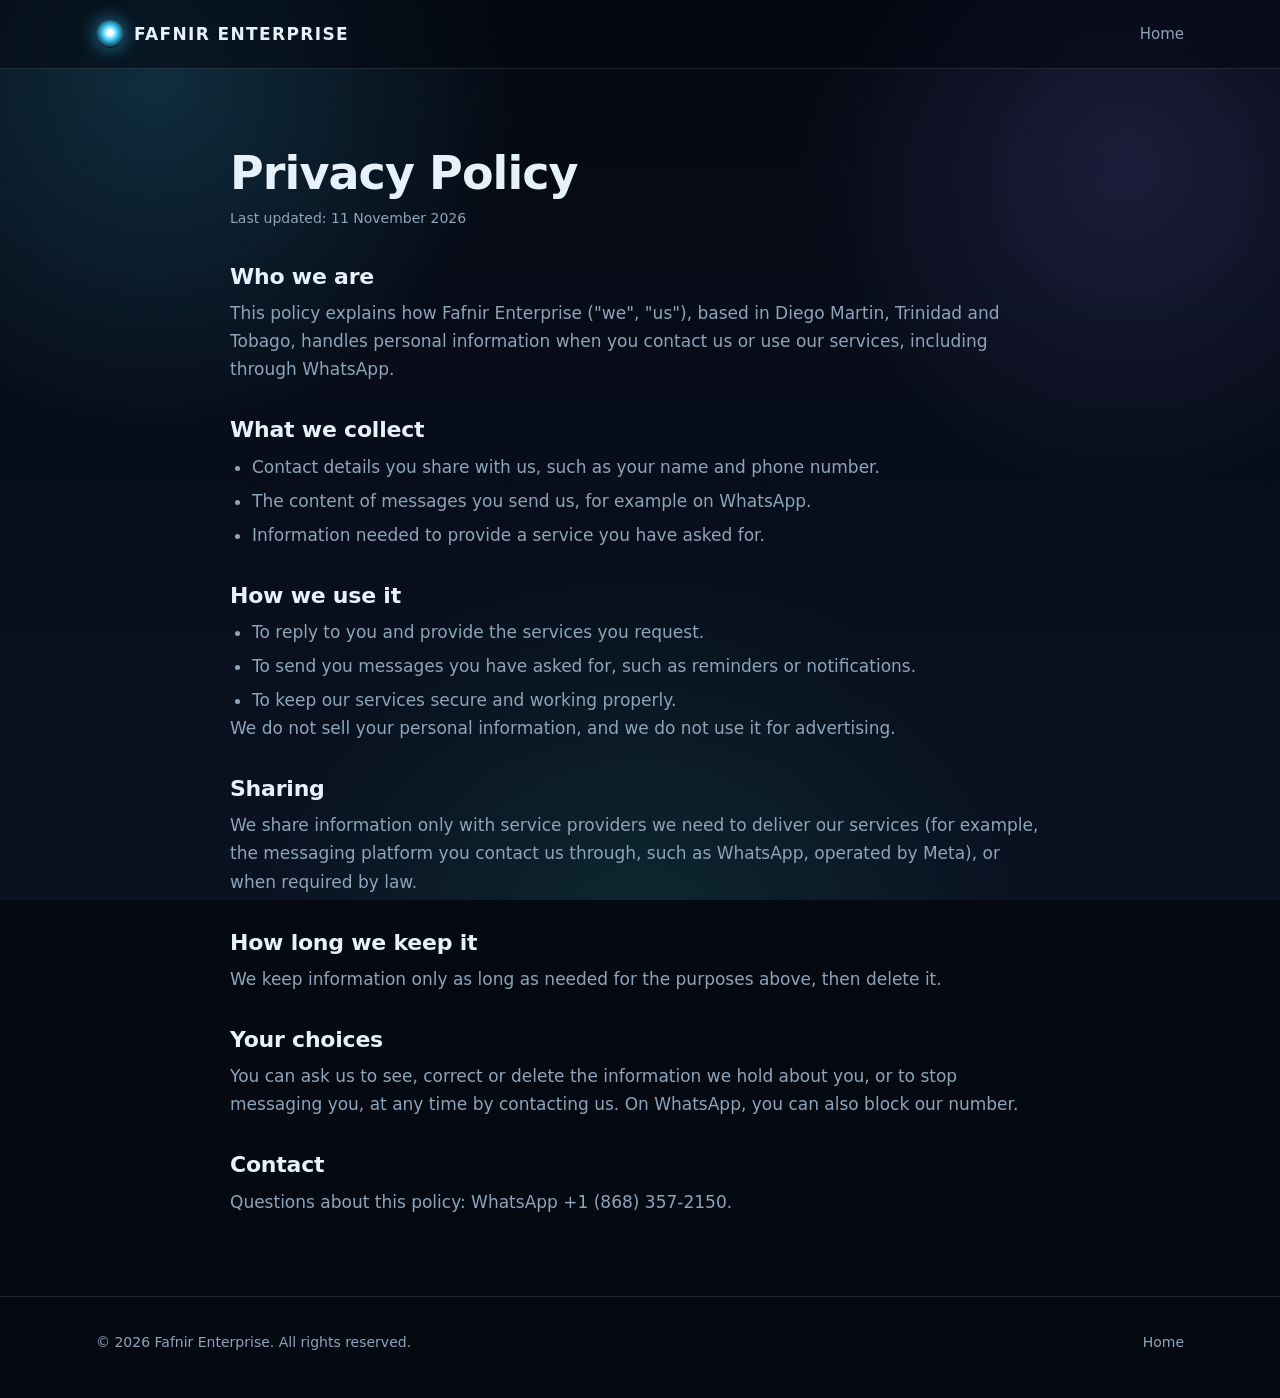
==== privacy.html @ d6846889 "Fafnir Enterprise website: home page and privacy policy Co-Authored-By: Claude Opus 5.5 <noreply@ant" ====
<!doctype html>
<html lang="en">
<head>
  <meta charset="utf-8">
  <meta name="viewport" content="width=device-width, initial-scale=1">
  <title>Privacy Policy — Fafnir Enterprise</title>
  <meta name="description" content="How Fafnir Enterprise handles personal information.">
  <link rel="stylesheet" href="styles.css">
</head>
<body>
  <div class="aurora" aria-hidden="true"></div>

  <header class="nav">
    <div class="wrap">
      <a class="brand" href="index.html"><span class="brand-mark" aria-hidden="true"></span>FAFNIR ENTERPRISE</a>
      <nav class="nav-links">
        <a class="keep" href="index.html">Home</a>
      </nav>
    </div>
  </header>

  <main class="wrap legal">
    <h1>Privacy Policy</h1>
    <p class="updated">Last updated: 11 November 2026</p>

    <h2>Who we are</h2>
    <p>This policy explains how Fafnir Enterprise ("we", "us"), based in Diego Martin, Trinidad and Tobago, handles personal information when you contact us or use our services, including through WhatsApp.</p>

    <h2>What we collect</h2>
    <ul>
      <li>Contact details you share with us, such as your name and phone number.</li>
      <li>The content of messages you send us, for example on WhatsApp.</li>
      <li>Information needed to provide a service you have asked for.</li>
    </ul>

    <h2>How we use it</h2>
    <ul>
      <li>To reply to you and provide the services you request.</li>
      <li>To send you messages you have asked for, such as reminders or notifications.</li>
      <li>To keep our services secure and working properly.</li>
    </ul>
    <p>We do not sell your personal information, and we do not use it for advertising.</p>

    <h2>Sharing</h2>
    <p>We share information only with service providers we need to deliver our services (for example, the messaging platform you contact us through, such as WhatsApp, operated by Meta), or when required by law.</p>

    <h2>How long we keep it</h2>
    <p>We keep information only as long as needed for the purposes above, then delete it.</p>

    <h2>Your choices</h2>
    <p>You can ask us to see, correct or delete the information we hold about you, or to stop messaging you, at any time by contacting us. On WhatsApp, you can also block our number.</p>

    <h2>Contact</h2>
    <p>Questions about this policy: WhatsApp <a href="https://wa.me/18683572150">+1 (868) 357-2150</a>.</p>
  </main>

  <footer>
    <div class="wrap">
      <span>© 2026 Fafnir Enterprise. All rights reserved.</span>
      <span><a href="index.html">Home</a></span>
    </div>
  </footer>
</body>
</html>
---- styles.css ----
:root {
  --bg: #050912;
  --bg-2: #0a1222;
  --text: #e6f1fa;
  --muted: #8ea4b8;
  --accent: #3fd0ff;
  --accent-2: #8b7bff;
  --glass: rgba(255, 255, 255, 0.06);
  --glass-line: rgba(255, 255, 255, 0.12);
  --radius: 20px;
  --max: 1120px;
}

* { box-sizing: border-box; margin: 0; padding: 0; }
html { scroll-behavior: smooth; }
body {
  background: var(--bg);
  color: var(--text);
  font-family: "Inter", "Segoe UI", system-ui, -apple-system, sans-serif;
  font-size: 17px;
  line-height: 1.65;
  -webkit-font-smoothing: antialiased;
  overflow-x: hidden;
}

/* soft aurora background */
.aurora {
  position: fixed; inset: 0; z-index: -1; pointer-events: none;
  background:
    radial-gradient(38rem 38rem at 12% 8%, rgba(63, 208, 255, 0.18), transparent 60%),
    radial-gradient(34rem 34rem at 88% 18%, rgba(139, 123, 255, 0.16), transparent 60%),
    radial-gradient(40rem 40rem at 50% 105%, rgba(32, 201, 151, 0.12), transparent 60%),
    linear-gradient(180deg, var(--bg) 0%, var(--bg-2) 100%);
}

a { color: inherit; text-decoration: none; }
.wrap { width: 100%; max-width: var(--max); margin: 0 auto; padding: 0 16px; }

/* navigation */
.nav {
  position: sticky; top: 0; z-index: 10;
  backdrop-filter: blur(16px); -webkit-backdrop-filter: blur(16px);
  background: rgba(5, 9, 18, 0.55);
  border-bottom: 1px solid var(--glass-line);
}
.nav .wrap { display: flex; align-items: center; justify-content: space-between; height: 68px; }
.brand { display: flex; align-items: center; gap: 10px; font-weight: 700; letter-spacing: 0.08em; }
.brand-mark {
  width: 28px; height: 28px; border-radius: 50%;
  background: radial-gradient(circle at 50% 45%, #fff 0 12%, var(--accent) 35%, rgba(63, 208, 255, 0.15) 70%, transparent 72%);
  box-shadow: 0 0 18px rgba(63, 208, 255, 0.55);
}
.nav-links { display: flex; gap: 28px; color: var(--muted); font-size: 15px; }
.nav-links a:hover { color: var(--text); }

/* hero */
.hero { padding: 120px 0 90px; }
.eyebrow {
  display: inline-block; font-size: 13px; letter-spacing: 0.18em; text-transform: uppercase;
  color: var(--accent); padding: 6px 14px; border: 1px solid rgba(63, 208, 255, 0.35);
  border-radius: 999px; background: rgba(63, 208, 255, 0.08); margin-bottom: 26px;
}
h1 { font-size: clamp(36px, 6vw, 64px); line-height: 1.08; letter-spacing: -0.02em; font-weight: 750; max-width: 15ch; }
h1 .grad {
  background: linear-gradient(90deg, var(--accent), var(--accent-2));
  -webkit-background-clip: text; background-clip: text; color: transparent;
}
.lead { color: var(--muted); font-size: clamp(17px, 2vw, 20px); max-width: 58ch; margin: 22px 0 36px; }
.actions { display: flex; flex-wrap: wrap; gap: 14px; }
.btn {
  display: inline-flex; align-items: center; gap: 8px; padding: 13px 24px; border-radius: 12px;
  font-weight: 600; font-size: 16px; transition: transform .15s ease, box-shadow .15s ease, background .15s ease;
}
.btn-primary { background: linear-gradient(90deg, var(--accent), #6aa8ff); color: #02121c; box-shadow: 0 8px 28px rgba(63, 208, 255, 0.25); }
.btn-primary:hover { transform: translateY(-1px); box-shadow: 0 10px 34px rgba(63, 208, 255, 0.35); }
.btn-ghost { border: 1px solid var(--glass-line); background: var(--glass); }
.btn-ghost:hover { background: rgba(255, 255, 255, 0.1); }

/* sections */
section { padding: 80px 0; }
.section-head { margin-bottom: 40px; max-width: 640px; }
.section-head .kicker { color: var(--accent); font-size: 13px; letter-spacing: 0.18em; text-transform: uppercase; }
h2 { font-size: clamp(28px, 4vw, 40px); line-height: 1.15; letter-spacing: -0.01em; margin-top: 8px; }
.section-head p { color: var(--muted); margin-top: 12px; }

.grid { display: grid; grid-template-columns: repeat(3, 1fr); gap: 20px; }
.card {
  background: var(--glass); border: 1px solid var(--glass-line); border-radius: var(--radius);
  padding: 28px; backdrop-filter: blur(14px); -webkit-backdrop-filter: blur(14px);
  box-shadow: inset 0 1px 0 rgba(255, 255, 255, 0.08), 0 20px 40px rgba(0, 0, 0, 0.25);
}
.card .icon {
  width: 44px; height: 44px; border-radius: 12px; display: grid; place-items: center; margin-bottom: 18px;
  background: linear-gradient(135deg, rgba(63, 208, 255, 0.25), rgba(139, 123, 255, 0.25));
  border: 1px solid var(--glass-line);
}
.card .icon svg { width: 22px; height: 22px; stroke: var(--text); fill: none; stroke-width: 1.8; }
.card h3 { font-size: 20px; margin-bottom: 8px; }
.card p { color: var(--muted); font-size: 16px; }

.split { display: grid; grid-template-columns: 1.1fr 0.9fr; gap: 28px; align-items: start; }
.list { list-style: none; display: grid; gap: 14px; margin-top: 8px; }
.list li { display: flex; gap: 12px; color: var(--muted); }
.list li::before { content: ""; flex: 0 0 8px; height: 8px; margin-top: 10px; border-radius: 50%; background: var(--accent); box-shadow: 0 0 10px var(--accent); }

.contact-row { display: flex; gap: 14px; align-items: flex-start; padding: 16px 0; border-bottom: 1px solid var(--glass-line); }
.contact-row:last-child { border-bottom: 0; }
.contact-row .label { color: var(--muted); font-size: 14px; }
.contact-row .value { font-weight: 600; }
.placeholder { color: #ffb347; }

/* legal page */
.legal { padding: 80px 0; max-width: 820px; }
.legal h1 { font-size: clamp(32px, 5vw, 46px); max-width: none; }
.legal h2 { font-size: 22px; margin: 34px 0 10px; }
.legal p, .legal li { color: var(--muted); }
.legal ul { padding-left: 22px; display: grid; gap: 6px; }
.legal .updated { color: var(--muted); font-size: 14px; margin-top: 8px; }

footer { border-top: 1px solid var(--glass-line); padding: 34px 0 44px; color: var(--muted); font-size: 14px; }
footer .wrap { display: flex; flex-wrap: wrap; gap: 14px 28px; justify-content: space-between; }
footer a:hover { color: var(--text); }

@media (max-width: 860px) {
  .grid { grid-template-columns: 1fr; }
  .split { grid-template-columns: 1fr; }
  .nav-links { gap: 18px; font-size: 14px; }
  .hero { padding: 80px 0 60px; }
  section { padding: 60px 0; }
}
@media (max-width: 480px) {
  .nav-links a:not(.keep) { display: none; }
}
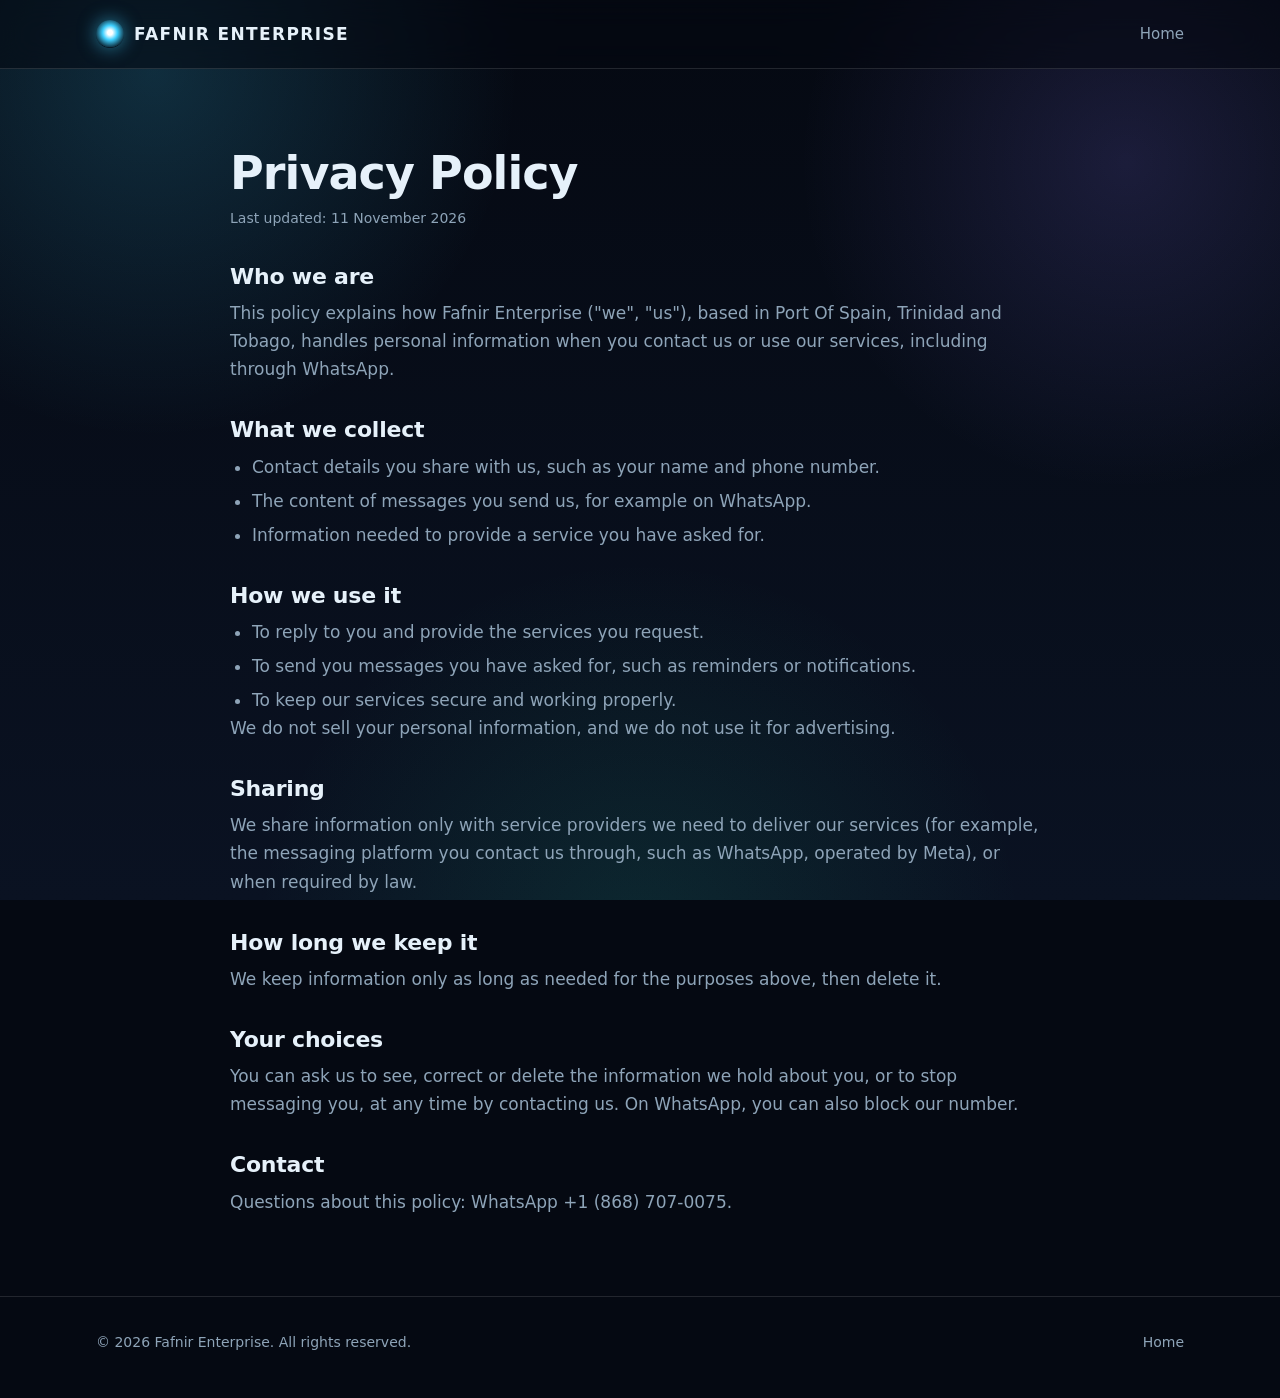
==== commit ec4740c9: "Update privacy.html" ====
--- a/privacy.html
+++ b/privacy.html
@@ -24,7 +24,7 @@
     <p class="updated">Last updated: 11 November 2026</p>
 
     <h2>Who we are</h2>
-    <p>This policy explains how Fafnir Enterprise ("we", "us"), based in Diego Martin, Trinidad and Tobago, handles personal information when you contact us or use our services, including through WhatsApp.</p>
+    <p>This policy explains how Fafnir Enterprise ("we", "us"), based in Port Of Spain, Trinidad and Tobago, handles personal information when you contact us or use our services, including through WhatsApp.</p>
 
     <h2>What we collect</h2>
     <ul>
@@ -51,7 +51,7 @@
     <p>You can ask us to see, correct or delete the information we hold about you, or to stop messaging you, at any time by contacting us. On WhatsApp, you can also block our number.</p>
 
     <h2>Contact</h2>
-    <p>Questions about this policy: WhatsApp <a href="https://wa.me/18683572150">+1 (868) 357-2150</a>.</p>
+    <p>Questions about this policy: WhatsApp <a href="https://wa.me/18687070075">+1 (868) 707-0075</a>.</p>
   </main>
 
   <footer>
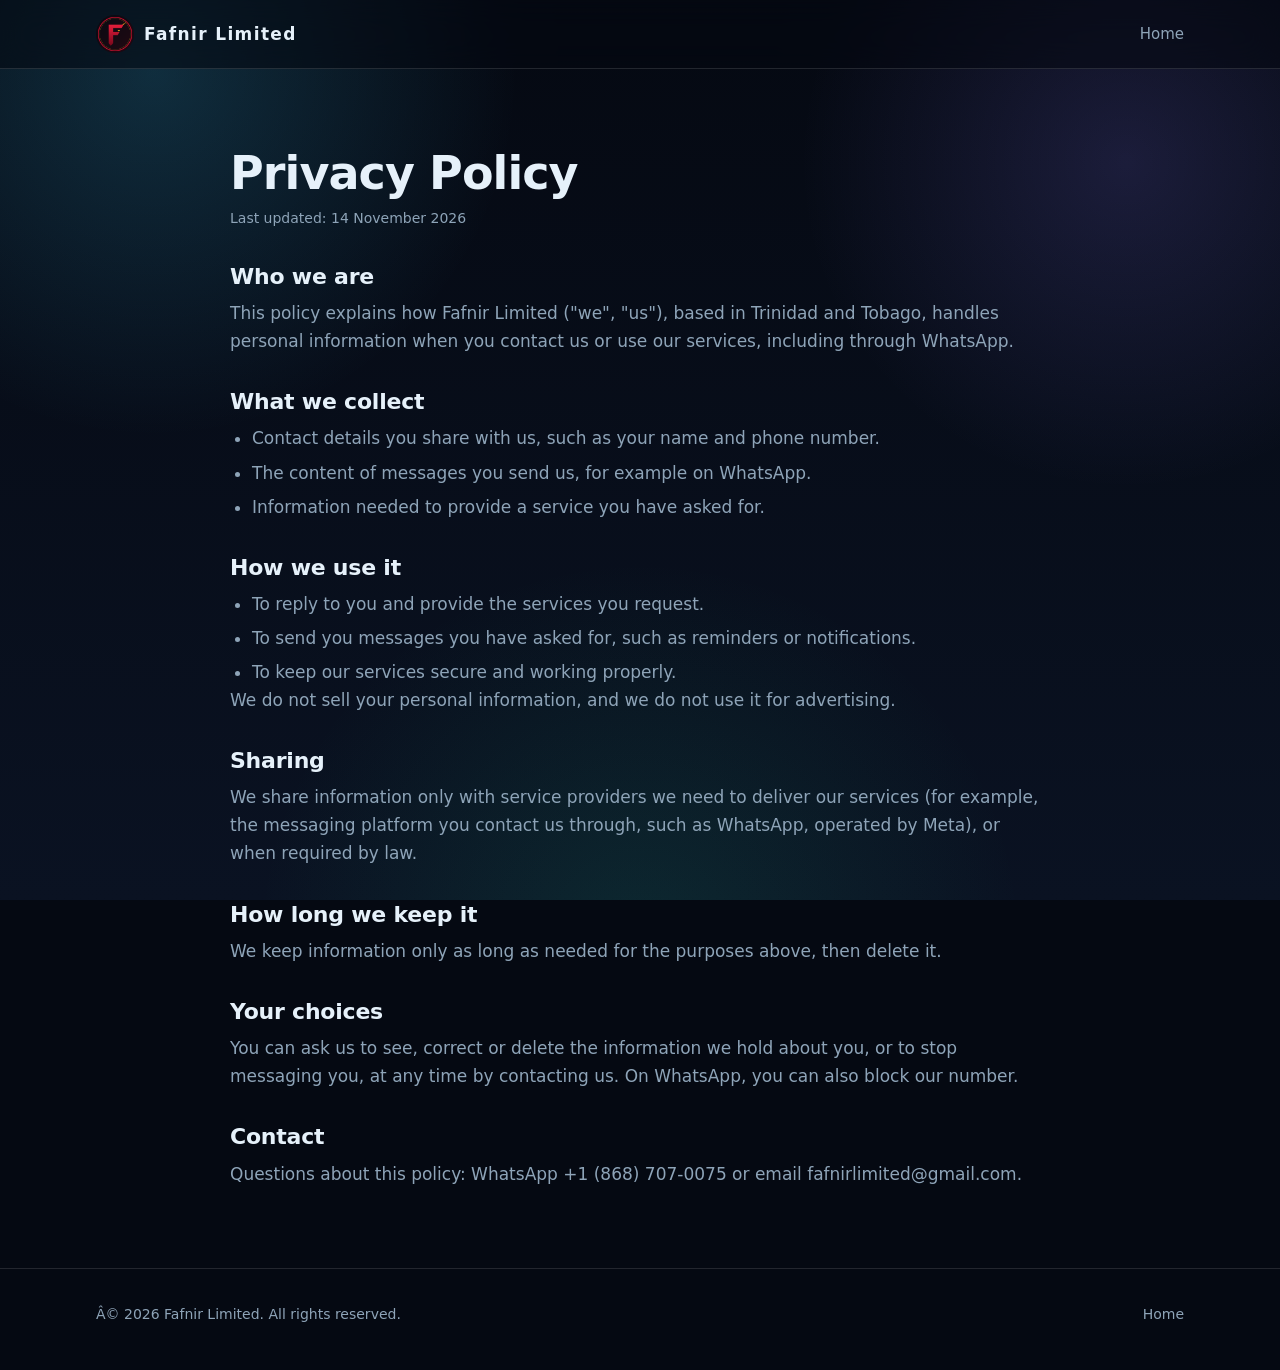
==== commit ea4ca321: "Rebrand to Fafnir Limited: new logo, services, pricing, contact and Facebook link" ====
--- a/privacy.html
+++ b/privacy.html
@@ -1,10 +1,10 @@
-<!doctype html>
+﻿<!doctype html>
 <html lang="en">
 <head>
   <meta charset="utf-8">
   <meta name="viewport" content="width=device-width, initial-scale=1">
-  <title>Privacy Policy — Fafnir Enterprise</title>
-  <meta name="description" content="How Fafnir Enterprise handles personal information.">
+  <title>Privacy Policy â€” Fafnir Limited</title>
+  <meta name="description" content="How Fafnir Limited handles personal information.">
   <link rel="stylesheet" href="styles.css">
 </head>
 <body>
@@ -12,7 +12,7 @@
 
   <header class="nav">
     <div class="wrap">
-      <a class="brand" href="index.html"><span class="brand-mark" aria-hidden="true"></span>FAFNIR ENTERPRISE</a>
+      <a class="brand" href="index.html"><img class="brand-logo" src="logo.png" alt="Fafnir Limited logo">Fafnir Limited</a>
       <nav class="nav-links">
         <a class="keep" href="index.html">Home</a>
       </nav>
@@ -21,10 +21,10 @@
 
   <main class="wrap legal">
     <h1>Privacy Policy</h1>
-    <p class="updated">Last updated: 11 November 2026</p>
+    <p class="updated">Last updated: 14 November 2026</p>
 
     <h2>Who we are</h2>
-    <p>This policy explains how Fafnir Enterprise ("we", "us"), based in Port Of Spain, Trinidad and Tobago, handles personal information when you contact us or use our services, including through WhatsApp.</p>
+    <p>This policy explains how Fafnir Limited ("we", "us"), based in Trinidad and Tobago, handles personal information when you contact us or use our services, including through WhatsApp.</p>
 
     <h2>What we collect</h2>
     <ul>
@@ -51,14 +51,15 @@
     <p>You can ask us to see, correct or delete the information we hold about you, or to stop messaging you, at any time by contacting us. On WhatsApp, you can also block our number.</p>
 
     <h2>Contact</h2>
-    <p>Questions about this policy: WhatsApp <a href="https://wa.me/18687070075">+1 (868) 707-0075</a>.</p>
+    <p>Questions about this policy: WhatsApp <a href="https://wa.me/18687070075">+1 (868) 707-0075</a> or email <a href="mailto:fafnirlimited@gmail.com">fafnirlimited@gmail.com</a>.</p>
   </main>
 
   <footer>
     <div class="wrap">
-      <span>© 2026 Fafnir Enterprise. All rights reserved.</span>
+      <span>Â© 2026 Fafnir Limited. All rights reserved.</span>
       <span><a href="index.html">Home</a></span>
     </div>
   </footer>
 </body>
 </html>
+
--- a/styles.css
+++ b/styles.css
@@ -131,3 +131,14 @@
 @media (max-width: 480px) {
   .nav-links a:not(.keep) { display: none; }
 }
+
+/* logo, pricing and notes */
+.brand-logo { width: 38px; height: 38px; border-radius: 50%; display: block; }
+.card.price { display: flex; flex-direction: column; gap: 6px; }
+.card.price .amount { font-size: 26px; font-weight: 750; background: linear-gradient(90deg, var(--accent), var(--accent-2)); -webkit-background-clip: text; background-clip: text; color: transparent; margin: 4px 0 6px; }
+.note { margin-top: 28px; color: var(--muted); }
+.note strong { color: var(--text); }
+.contact-row .value a { color: var(--accent); }
+.contact-row .value a:hover { text-decoration: underline; }
+#how h3 { font-size: 19px; }
+@media (max-width: 860px) { .brand { font-size: 15px; } }
